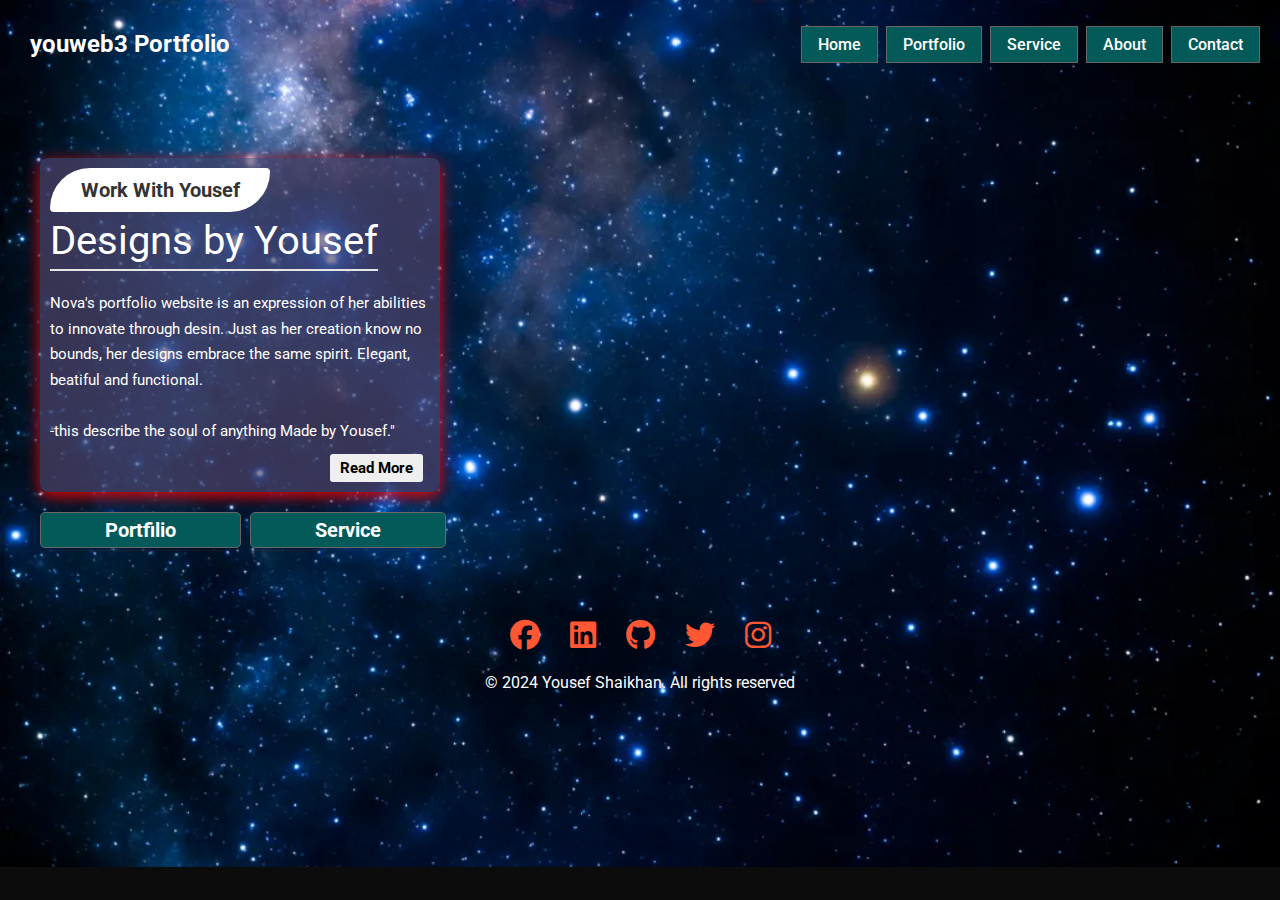
==== index.html @ e2bd7179 "first commit" ====
<!DOCTYPE html>
<html lang="en">
  <head>
    <meta charset="UTF-8" />
    <meta name="viewport" content="width=device-width, initial-scale=1.0" />
    <title>My Portfolio</title>

    <link rel="stylesheet" href="style.css" />

    <link
      href="https://fonts.googleapis.com/css2?family=Roboto:ital,wght@0,100;0,300;0,400;0,500;0,700;0,900;1,100;1,300;1,400;1,500;1,700;1,900&display=swap"
      rel="stylesheet"
    />

    <link
      rel="stylesheet"
      href="https://cdnjs.cloudflare.com/ajax/libs/font-awesome/6.6.0/css/all.min.css"
    />
  </head>

  <body>

    <!-- This is the header and navigation Section -->
    <!-- cdnjs write on a google -->

    <section>
      <header>
        <div class="logo">youweb3 Portfolio</div>
        <nav class="navbar">
          <ul class="nav-links">
            <li><a href="./index.html">Home</a></li>
            <li><a href="./portfolio.html">Portfolio</a></li>
            <li><a href="./service.html">Service</a></li>
            <li><a href="./about.html">About</a></li>
            <li><a href="./contact.html">Contact</a></li>
          </ul>
        </nav>
      </header>

      <!-- paragraph hero-content -->

      <div class="home-content">
        <!-- <button class="home-button">Work With NOVA</button> -->
         <h2 class="home-button">Work With Yousef</h2>
        <div class="info">
          <h2>Designs by Yousef</h2>
          <p>
            Nova's portfolio website is an expression of her abilities to
            innovate through desin. Just as her creation know no bounds, her
            designs embrace the same spirit. Elegant, beatiful and functional.
            <br /><br />
            -this describe the soul of anything Made by Yousef."
          </p>
          <button class="read-more-btn">Read More</button>
        </div>
      </div>

      <!-- //////popUp section\\\\\\\ -->
       
      <div class="modal" id="read">
        <div class="modal-content">
          <span class="close">&times;</span>
          <h2>hello</h2>
          <p>salam chetri</p>
        </div>
      </div>

         <!-- ///Home button\\\\ -->

      <div class="ps-button">
        <!-- <button class="po-se-button">portfilio</button> -->
         <a href="portfolio.html" class="po-se-button">Portfilio</a>
        <button class="po-se-button" onclick="location.href='service.html'">Service</button>
      </div>
      
      <!-- /////////////////////////////////footer section\\\\\\\\\\\\\\\\\\\\\\\\\\\\\\\\\\\\\ -->

      <footer>
        <div class="media-icons">
          <a href="#"><i class="fa-brands fa-facebook"></i></a>
          <a href="#"><i class="fa-brands fa-linkedin"></i></a>
          <a href="https://github.com/youweb3" target="_blank"><i class="fa-brands fa-github"></i></a>
          <a href="#"><i class="fa-brands fa-twitter"></i></a>
          <a href=""><i class="fa-brands fa-instagram"></i></a>
        </div>
  
        <div class="copy-right">
              <p>&copy; 2024 Yousef Shaikhan. All rights reserved</p>
          </div>
      </footer>

    </section>

    <script src="script.js"></script>
  </body>
</html>
---- style.css ----
* {
  margin: 0;
  padding: 0;
  box-sizing: border-box;
}

body {
  font-family: "Roboto", sans-serif;
  background-image: url(./images/sky.jpg);
  background-repeat: no-repeat;
  background-size: cover;
/* background-position: center; */
 background-color: #0C0C0C;
}

/* //////////////////Navigation and Header section\\\\\\\\\\\\\\\\\\\\\\ */

header {
  display: flex;
  align-items: center;
  justify-content: space-between;
  padding: 20px;
}

.logo {
  font-family: "Roboto", sans-serif;
  font-size: 24px;
  font-weight: bold;
  color: #fff;
  padding-left: 20px;
  /* background-color: red; */
  /* border-radius: 50px 5px 50px 5px; */
  padding: 10px;
}

.nav-links {
  list-style: none;
  display: flex;
  gap: 8px;
  flex-wrap: wrap;
}

.nav-links li a {
  color: #fff;
  text-decoration: none;
  font-weight: 500;
  padding: 8px 16px;
  border: 1px solid #666;
  background-color: rgb(4, 89, 89);
}

nav a:hover {
  color: rgb(68, 66, 66);
  border-bottom: 2px solid rgb(248, 4, 4);
  /* background-color: rgb(157, 117, 238); */
  transition: background-color 1s;
  background-color: #fff;
  /* color: #333; */
}

/* ///////////////////////paragraph home-content\\\\\\\\\\\\\\\\\\\\ */

.home-content {
  background-color:  rgba(82, 68, 107, 0.674);
  border-radius: 8px;
  max-width: 400px;
  margin-top: 70px;
  margin-left: 40px;
  padding: 10px;
  box-shadow: 0 4px 15px rgba(249, 4, 4, 0.936);
}

.home-button {
  background-color: #fff;
  color: #333;
  padding: 10px;
  font-family: "Roboto", sans-serif;
  font-weight: bold;
  font-size: 20px;
  text-align: center;
  /* cursor: pointer; */
  margin-right: 10rem;
  border-radius: 50px 5px 50px 5px;
}

.info h2 {
  font-family: "Roboto", sans-serif;
  font-size: 40px;
  font-weight: 400;
  margin-top: 5px;
  margin-bottom: 20px;
  color: #fff;
  border-bottom: 2px solid #e6e6e6;
  padding-bottom: 5px;
  display: inline-block;
}

.info p {
  font-family: "Roboto", sans-serif;
  font-size: 15px;
  line-height: 1.7;
  margin-bottom: 10px;
  color: #fff;
}

/*//////////////// popUp section\\\\\\\\\\\\\\\ */

.modal {
  display: none;
  position: fixed;
  top: 0;
  left: 0;
  width: 100%;
  height: 100%;
  background: rgba(0, 0, 0, 0.7);
  justify-content: center;
  align-items: center;
}

.modal-content {
  background: white;
  padding: 20px;
  width: 400px;
  text-align: center;
  border-radius: 8px;
  position: relative;
}

.modal-content .close {
  position: absolute;
  top: 10px;
  right: 10px;
  font-size: 20px;
  cursor: pointer;
}

.read-more-btn {
  margin-left: 280px;
  font-size: 15px;
  font-weight: bold;
  padding: 5px 10px;
  border-radius: 3px;
  border: none;
  font-family: "Roboto", sans-serif;
  cursor: pointer;
}

.read-more-btn:hover {
  color: #fff;
  border-bottom: 2px solid rgb(248, 4, 4);
  background-color: rgb(4, 89, 89);
  transition: background-color 0.9s;
}

/* ////////home button\\\\\\\\\\\ */
.ps-button {
  /* border: solid 1px red; */
  margin: 20px 35px;
}

.po-se-button {
  font-family: "Roboto", sans-serif;
  padding: 5px 64px;
  font-size: 20px;
  font-weight: bold;
  margin-left: 5px;
  border-radius: 5px;
  border: none;
  border: 1px solid #666;
  background-color: rgb(4, 89, 89);
  color: #fff;
  cursor: pointer;
  text-decoration: none;
}

.po-se-button:hover {
  color: rgb(68, 66, 66);
  border-bottom: 2px solid rgb(248, 4, 4);
  background-color: #fff;
  transition: background-color 1s;
}

    /* ////////footer sectiron\\\\\\ */

    .media-icons {
  margin-top: 50px;
  margin-bottom: auto;
  padding: 20px;
  display: flex;
  justify-content: center;
  text-align: center;
  gap: 30px;
}

.media-icons a {
  position: relative;
  color: #ff5733;
  font-size: 30px;
  transition: 0.8s;
  transition-property: all;
}

.media-icons a:hover {
  transform: scale(1.5);
}

.copy-right{
    color: #fff;
    text-align: center;
}



@media screen and (max-width: 768px) {
  .nav-links{
    flex-direction: column;
    gap: 12px;
    font-size: 0.9em;
  }

  .nav-links li a{
    padding: 4px;
    text-align: center;
  }

  .home-content{
    margin: 20px;
  }

  .ps-button{
    display: flex;
    flex-direction: column;
    gap: 10px;
    text-align: center;
    width: 50%;
    margin-left: 15px;
  }

  .read-more-btn{
    margin-left: 8px;
  }
}

@media screen and (max-width: 375px) {
  .home-content{
    font-size: 2em;
  }

  .nav-links{
    flex-direction: column;
    gap: 20px;
    font-size: 0.8em;
    overflow: hidden;
  }

  .nav-links li a{
    padding: 8px;
    text-align: center;
    width: 100%;
    box-sizing: border-box;
  }

}
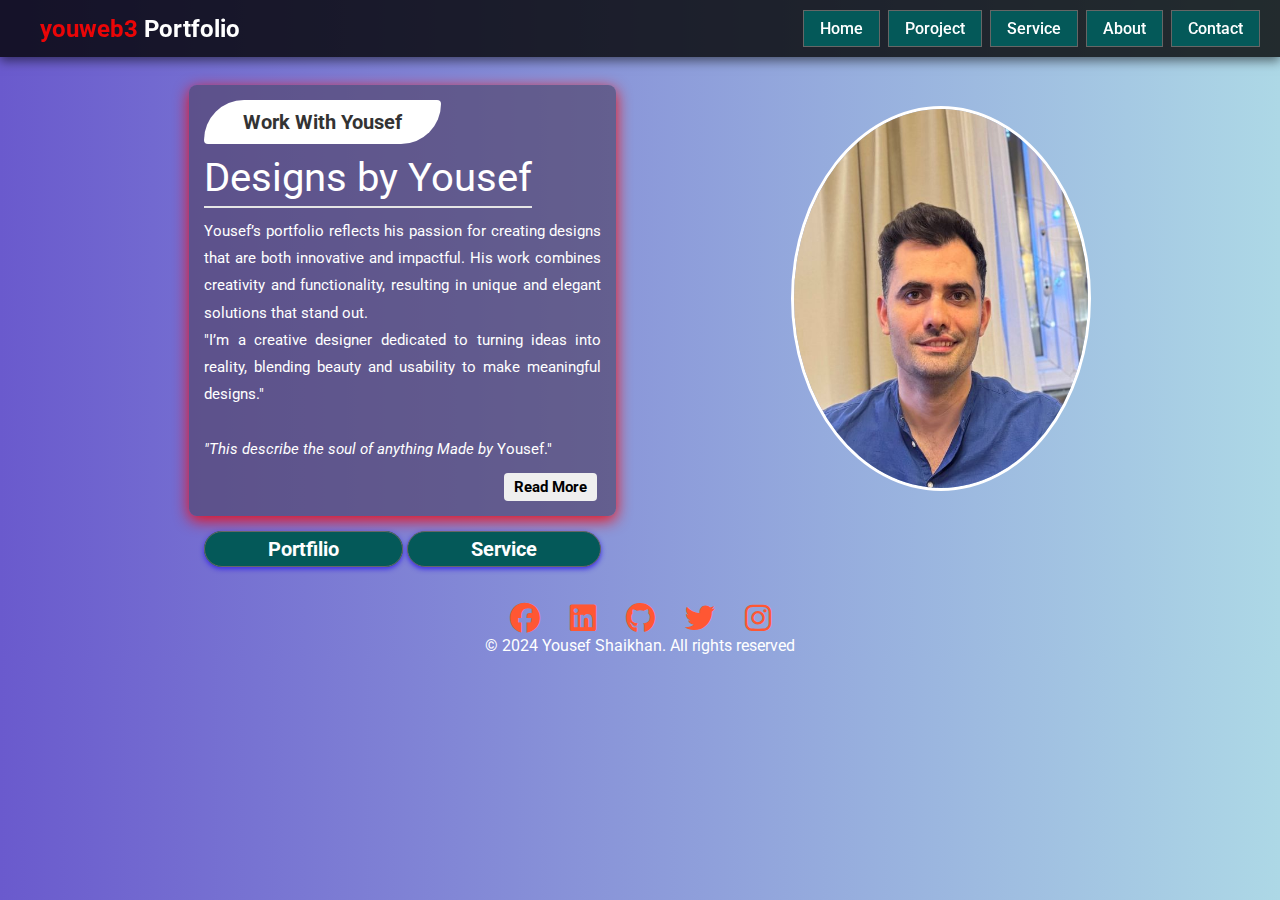
==== commit c4c09865: "feature-fixed-home-page" ====
--- a/index.html
+++ b/index.html
@@ -1,96 +1,108 @@
 <!DOCTYPE html>
 <html lang="en">
-  <head>
-    <meta charset="UTF-8" />
-    <meta name="viewport" content="width=device-width, initial-scale=1.0" />
-    <title>My Portfolio</title>
 
-    <link rel="stylesheet" href="style.css" />
+<head>
+  <meta charset="UTF-8" />
+  <meta name="viewport" content="width=device-width, initial-scale=1.0" />
+  <title>My Portfolio</title>
 
-    <link
-      href="https://fonts.googleapis.com/css2?family=Roboto:ital,wght@0,100;0,300;0,400;0,500;0,700;0,900;1,100;1,300;1,400;1,500;1,700;1,900&display=swap"
-      rel="stylesheet"
-    />
+  <link rel="stylesheet" href="style.css" />
 
-    <link
-      rel="stylesheet"
-      href="https://cdnjs.cloudflare.com/ajax/libs/font-awesome/6.6.0/css/all.min.css"
-    />
-  </head>
+  <link
+    href="https://fonts.googleapis.com/css2?family=Roboto:ital,wght@0,100;0,300;0,400;0,500;0,700;0,900;1,100;1,300;1,400;1,500;1,700;1,900&display=swap"
+    rel="stylesheet" />
 
-  <body>
+  <link rel="stylesheet" href="https://cdnjs.cloudflare.com/ajax/libs/font-awesome/6.6.0/css/all.min.css" />
+</head>
 
-    <!-- This is the header and navigation Section -->
-    <!-- cdnjs write on a google -->
+<body>
+  <header>
+    <div class="logo"><span class="highlight">youweb3 </span>Portfolio</div>
+    <nav class="navbar">
+      <ul class="nav-links">
+        <li><a href="./index.html">Home</a></li>
+        <li><a href="./poroject.html">Poroject</a></li>
+        <li><a href="./service.html">Service</a></li>
+        <li><a href="./about.html">About</a></li>
+        <li><a href="./contact.html">Contact</a></li>
+      </ul>
+    </nav>
+  </header>
 
-    <section>
-      <header>
-        <div class="logo">youweb3 Portfolio</div>
-        <nav class="navbar">
-          <ul class="nav-links">
-            <li><a href="./index.html">Home</a></li>
-            <li><a href="./portfolio.html">Portfolio</a></li>
-            <li><a href="./service.html">Service</a></li>
-            <li><a href="./about.html">About</a></li>
-            <li><a href="./contact.html">Contact</a></li>
-          </ul>
-        </nav>
-      </header>
-
-      <!-- paragraph hero-content -->
-
-      <div class="home-content">
-        <!-- <button class="home-button">Work With NOVA</button> -->
-         <h2 class="home-button">Work With Yousef</h2>
+  <!-- ////////////////////////////main///////////////////////////////////////////// -->
+  <main>
+    <section class="hero">
+      <!-- hero-content -->
+      <div class="hero-content">
+        <h2 class="home-title">Work With Yousef</h2>
         <div class="info">
           <h2>Designs by Yousef</h2>
           <p>
-            Nova's portfolio website is an expression of her abilities to
-            innovate through desin. Just as her creation know no bounds, her
-            designs embrace the same spirit. Elegant, beatiful and functional.
+            Yousef’s portfolio reflects his passion for creating designs that are both innovative and impactful.
+            His work combines creativity and functionality, resulting in unique and elegant solutions that stand
+            out.<br />
+            "I’m a creative designer dedicated to turning ideas into reality, blending beauty and usability to make
+            meaningful designs."
             <br /><br />
-            -this describe the soul of anything Made by Yousef."
+            <i>"This describe the soul of anything Made by</i> Yousef."
           </p>
-          <button class="read-more-btn">Read More</button>
+        </div>
+        <button class="read-more-btn">Read More</button>
+
+        <!-- ///Home button\\\\ -->
+        <div class="ps-button">
+          <a href="portfolio.html" class="po-se-button">Portfilio</a>
+          <button class="po-se-button" onclick="location.href='service.html'">Service</button>
         </div>
       </div>
 
       <!-- //////popUp section\\\\\\\ -->
-       
+
       <div class="modal" id="read">
         <div class="modal-content">
           <span class="close">&times;</span>
-          <h2>hello</h2>
-          <p>salam chetri</p>
+          <h2>Porofile</h2>
+          <p class="p-read-more">I’m a Software Developer with a background in Mechanical
+            Engineering. experience in front-end development using HTML,
+            CSS, JavaScript, React, and Git for version control.<br />
+            I have over Four years of experience in roles that required problem-solving,
+            communication, and project management. My work in mechanical design helped
+            me develop strong attention to detail and
+            creative thinking, I have successfully
+            increased lead generation by 20%.<br/>
+            Additionally, as a Bank Administrator I improved my organizational and data
+            management skills, helping me handle complex projects,
+            and boosting user engagement by 30%.<br/>
+            I’m passionate about using Agile methodologies in web development and
+            keeping up with new technologies. I’m eager to
+            learn and create effective solutions. I am highly
+            motivated and enjoy working in teams where I can contribute
+            to innovative software projects.</p>
         </div>
       </div>
+      <div>
+        <img class="hero-image" src="./images/kami.jpg" alt="myself">
+      </div>
+    </section>
+  </main>
 
-         <!-- ///Home button\\\\ -->
+  <!-- ////////////////////////////////footer//////////////////////////////////// -->
 
-      <div class="ps-button">
-        <!-- <button class="po-se-button">portfilio</button> -->
-         <a href="portfolio.html" class="po-se-button">Portfilio</a>
-        <button class="po-se-button" onclick="location.href='service.html'">Service</button>
-      </div>
-      
-      <!-- /////////////////////////////////footer section\\\\\\\\\\\\\\\\\\\\\\\\\\\\\\\\\\\\\ -->
+  <footer>
+    <div class="media-icons">
+      <a href="#"><i class="fa-brands fa-facebook"></i></a>
+      <a href="#"><i class="fa-brands fa-linkedin"></i></a>
+      <a href="https://github.com/youweb3" target="_blank"><i class="fa-brands fa-github"></i></a>
+      <a href="#"><i class="fa-brands fa-twitter"></i></a>
+      <a href=""><i class="fa-brands fa-instagram"></i></a>
+    </div>
 
-      <footer>
-        <div class="media-icons">
-          <a href="#"><i class="fa-brands fa-facebook"></i></a>
-          <a href="#"><i class="fa-brands fa-linkedin"></i></a>
-          <a href="https://github.com/youweb3" target="_blank"><i class="fa-brands fa-github"></i></a>
-          <a href="#"><i class="fa-brands fa-twitter"></i></a>
-          <a href=""><i class="fa-brands fa-instagram"></i></a>
-        </div>
-  
-        <div class="copy-right">
-              <p>&copy; 2024 Yousef Shaikhan. All rights reserved</p>
-          </div>
-      </footer>
+    <div class="copy-right">
+      <p>&copy; 2024 Yousef Shaikhan. All rights reserved</p>
+    </div>
+  </footer>
 
-    </section>
+  <script src="script.js"></script>
+</body>
 
-    <script src="script.js"></script>
-  </body>
-</html>
+</html>--- a/style.css
+++ b/style.css
@@ -2,24 +2,29 @@
   margin: 0;
   padding: 0;
   box-sizing: border-box;
+  /* outline: 1px solid yellow; */
 }
 
 body {
   font-family: "Roboto", sans-serif;
-  background-image: url(./images/sky.jpg);
-  background-repeat: no-repeat;
-  background-size: cover;
-/* background-position: center; */
- background-color: #0C0C0C;
-}
-
-/* //////////////////Navigation and Header section\\\\\\\\\\\\\\\\\\\\\\ */
+  background: linear-gradient(to right, slateblue, lightblue);
+}
+
+/* //////Navigation and Header section\\\\\\ */
 
 header {
+  position: fixed;
+  width: 100%;
   display: flex;
   align-items: center;
   justify-content: space-between;
-  padding: 20px;
+  padding: 10px 20px;
+  top: 0;
+  left: 0;
+  background: rgba(0, 0, 0, 0.8);
+  color: #fff;
+  box-shadow: 0 4px 10px rgba(0, 0, 0, 0.5);
+  z-index: 1000;
 }
 
 .logo {
@@ -28,11 +33,10 @@
   font-weight: bold;
   color: #fff;
   padding-left: 20px;
-  /* background-color: red; */
-  /* border-radius: 50px 5px 50px 5px; */
-  padding: 10px;
-}
-
+}
+.highlight {
+  color: rgba(249, 4, 4, 0.936);
+}
 .nav-links {
   list-style: none;
   display: flex;
@@ -41,36 +45,51 @@
 }
 
 .nav-links li a {
+  display: flex;
   color: #fff;
   text-decoration: none;
   font-weight: 500;
   padding: 8px 16px;
   border: 1px solid #666;
   background-color: rgb(4, 89, 89);
+  text-align: center;
+  font-size: 1rem;
 }
 
 nav a:hover {
   color: rgb(68, 66, 66);
   border-bottom: 2px solid rgb(248, 4, 4);
-  /* background-color: rgb(157, 117, 238); */
   transition: background-color 1s;
   background-color: #fff;
-  /* color: #333; */
-}
-
-/* ///////////////////////paragraph home-content\\\\\\\\\\\\\\\\\\\\ */
-
-.home-content {
-  background-color:  rgba(82, 68, 107, 0.674);
+}
+
+/* ///////Main Section and paragraph home-content\\\\\\\ */
+main{
+  padding-top: 70px;
+}
+
+.hero {
+  display: flex;
+  justify-content: space-evenly;
+  align-items: center;
+  padding: 15px;
+}
+
+.hero-image {
+  border-radius: 50%;
+  height: 385px;
+  width: 300px;
+  border: solid 3px white;
+}
+.hero-content {
+  background-color: rgba(82, 68, 107, 0.674);
   border-radius: 8px;
-  max-width: 400px;
-  margin-top: 70px;
-  margin-left: 40px;
-  padding: 10px;
+  max-width: 427px;
+  padding: 15px;
   box-shadow: 0 4px 15px rgba(249, 4, 4, 0.936);
 }
 
-.home-button {
+.home-title {
   background-color: #fff;
   color: #333;
   padding: 10px;
@@ -78,7 +97,6 @@
   font-weight: bold;
   font-size: 20px;
   text-align: center;
-  /* cursor: pointer; */
   margin-right: 10rem;
   border-radius: 50px 5px 50px 5px;
 }
@@ -87,8 +105,7 @@
   font-family: "Roboto", sans-serif;
   font-size: 40px;
   font-weight: 400;
-  margin-top: 5px;
-  margin-bottom: 20px;
+  margin: 10px 0px;
   color: #fff;
   border-bottom: 2px solid #e6e6e6;
   padding-bottom: 5px;
@@ -98,12 +115,13 @@
 .info p {
   font-family: "Roboto", sans-serif;
   font-size: 15px;
-  line-height: 1.7;
+  line-height: 1.7rem;
   margin-bottom: 10px;
   color: #fff;
-}
-
-/*//////////////// popUp section\\\\\\\\\\\\\\\ */
+  text-align: justify;
+}
+
+/*///// popUp section///// */
 
 .modal {
   display: none;
@@ -112,18 +130,27 @@
   left: 0;
   width: 100%;
   height: 100%;
-  background: rgba(0, 0, 0, 0.7);
+  background: rgba(107, 105, 105, 0.7);
   justify-content: center;
   align-items: center;
 }
 
 .modal-content {
-  background: white;
-  padding: 20px;
-  width: 400px;
-  text-align: center;
-  border-radius: 8px;
+  background: blueviolet;
+  padding: 10px;
+  width: 500px;
+  text-align: center;
+  border-radius: 10px;
   position: relative;
+}
+
+.modal-content h2 {
+  font-family: "Roboto", sans-serif;
+  font-size: 2rem;
+  font-weight: bold;
+  color: #fff;
+  border-bottom: 2px solid ;
+  display: inline;
 }
 
 .modal-content .close {
@@ -132,14 +159,15 @@
   right: 10px;
   font-size: 20px;
   cursor: pointer;
+  color: #ff5733;
 }
 
 .read-more-btn {
-  margin-left: 280px;
+  margin-left: 300px;
   font-size: 15px;
   font-weight: bold;
   padding: 5px 10px;
-  border-radius: 3px;
+  border-radius: 4px;
   border: none;
   font-family: "Roboto", sans-serif;
   cursor: pointer;
@@ -152,25 +180,38 @@
   transition: background-color 0.9s;
 }
 
-/* ////////home button\\\\\\\\\\\ */
+.p-read-more {
+  font-family: "Roboto", sans-serif;
+  font-size: 15px;
+  line-height: 1.7rem;
+  color: #fff;
+  text-align: justify;
+  margin: 18px;
+
+
+}
+
+
+/* /////home button//////*/
+
 .ps-button {
-  /* border: solid 1px red; */
-  margin: 20px 35px;
+  position: absolute;
+  padding-top: 30px;
 }
 
 .po-se-button {
   font-family: "Roboto", sans-serif;
-  padding: 5px 64px;
+  padding: 5px 63px;
   font-size: 20px;
   font-weight: bold;
-  margin-left: 5px;
-  border-radius: 5px;
+  border-radius: 50px;
   border: none;
   border: 1px solid #666;
   background-color: rgb(4, 89, 89);
   color: #fff;
   cursor: pointer;
   text-decoration: none;
+  box-shadow: 0 2px 5px rgba(54, 38, 230, 0.936);
 }
 
 .po-se-button:hover {
@@ -180,12 +221,11 @@
   transition: background-color 1s;
 }
 
-    /* ////////footer sectiron\\\\\\ */
-
-    .media-icons {
-  margin-top: 50px;
-  margin-bottom: auto;
-  padding: 20px;
+/* /////footer sectiron\\\\\*/
+footer{
+  margin-top: 70px;
+}
+.media-icons {
   display: flex;
   justify-content: center;
   text-align: center;
@@ -204,60 +244,89 @@
   transform: scale(1.5);
 }
 
-.copy-right{
-    color: #fff;
+.copy-right {
+  color: #fff;
+  text-align: center;
+}
+
+/* /////////////////////////////Media query section\\\\\\\\\\\\\\\\\\\\\\\\\\\\\\\ */
+
+@media screen and (max-width: 768px) {
+  
+  .nav-links {
+    font-size: 0.9em;
+    align-items: center;
+  }
+
+  .nav-links li a {
     text-align: center;
-}
-
-
-
-@media screen and (max-width: 768px) {
-  .nav-links{
-    flex-direction: column;
-    gap: 12px;
-    font-size: 0.9em;
-  }
-
-  .nav-links li a{
-    padding: 4px;
+    font-size: 1rem;
+    width: 100%;
+    display: flex;
+  }
+
+  .logo {
+    padding-left:10PX;
+    font-size: 20px;
+  }
+
+  .hero-content {
+    max-width: 100%;
+    margin: 0;
+    padding: 10px;
+  }
+
+  .hero {
+    display: flex;
+    flex-direction: column-reverse;
     text-align: center;
-  }
-
-  .home-content{
-    margin: 20px;
-  }
-
-  .ps-button{
+    margin-top: 90px;
+  }
+  .hero-image {
+    height: 250px;
+    width: 250px;
+  }
+  .ps-button {
     display: flex;
     flex-direction: column;
+    align-items: center;
+    justify-content: center;
     gap: 10px;
-    text-align: center;
-    width: 50%;
-    margin-left: 15px;
-  }
-
-  .read-more-btn{
+    margin-left: 74px;
+  }
+
+  .po-se-button {
+    width: auto;
+  }
+
+  .read-more-btn {
     margin-left: 8px;
   }
+
+
+  footer{
+    margin-top: 120px;
+  }
 }
 
 @media screen and (max-width: 375px) {
-  .home-content{
+  .home-content {
     font-size: 2em;
   }
 
-  .nav-links{
+  .nav-links {
     flex-direction: column;
-    gap: 20px;
+    gap: 30px;
     font-size: 0.8em;
     overflow: hidden;
-  }
-
-  .nav-links li a{
+    align-items: center;
+    padding: 0 20px;
+  }
+
+  .nav-links li a {
     padding: 8px;
     text-align: center;
     width: 100%;
     box-sizing: border-box;
   }
-
-}+}
